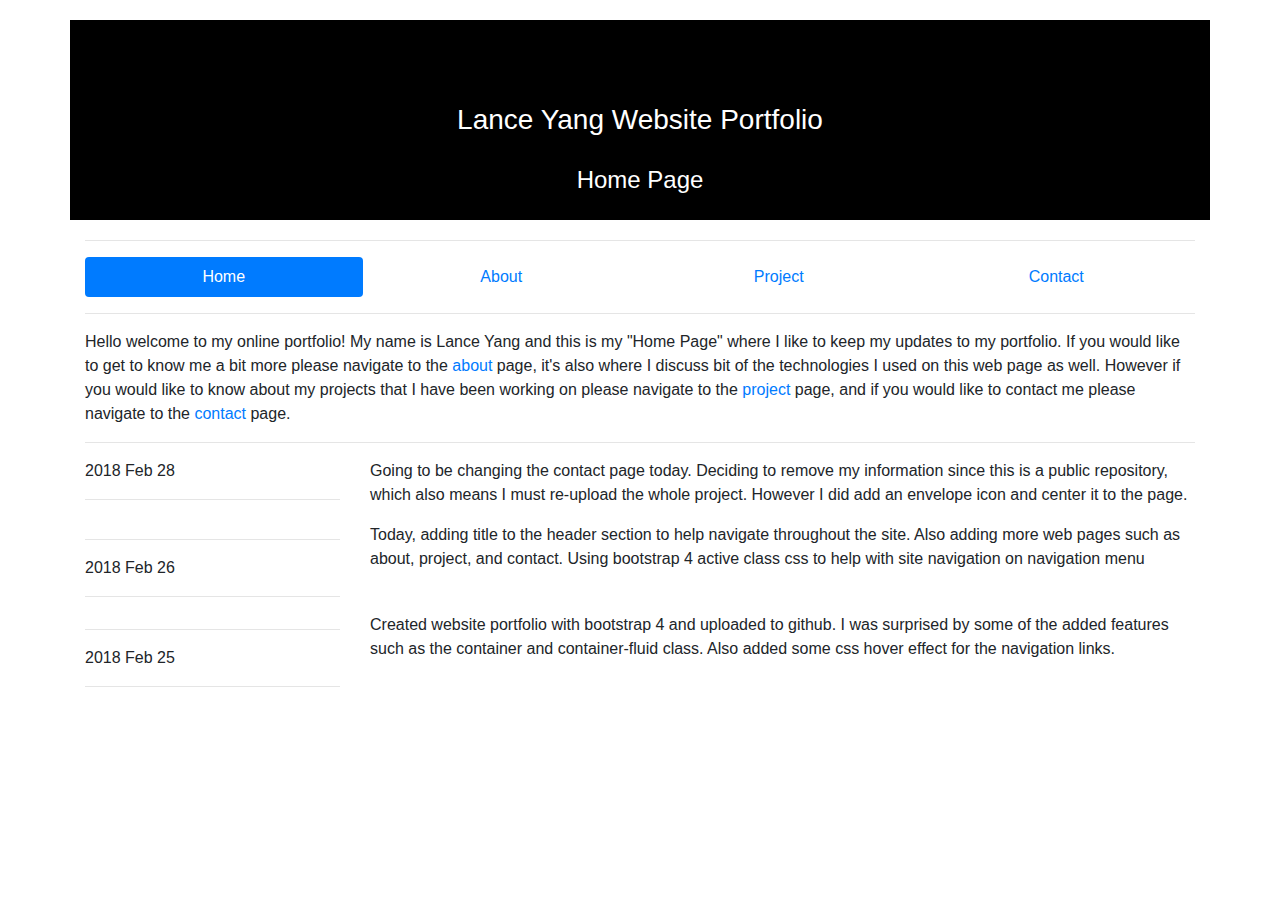
==== index.html @ 82c8da44 "adding to github" ====
<!DOCTYPE html>
<html lang="en">
  <head>
    <meta charset="UTF-8">
    <meta http-equiv="X-UA-Compatible" content="IE=edge">
    <meta name="viewport" content="width=device-width, initial-scale=1.0">
    <title>Portfolio | Home</title>
    <link rel="stylesheet" href="https://maxcdn.bootstrapcdn.com/bootstrap/4.0.0/css/bootstrap.min.css">
    <script src="https://ajax.googleapis.com/ajax/libs/jquery/3.3.1/jquery.min.js"></script>
    <script src="https://cdnjs.cloudflare.com/ajax/libs/popper.js/1.12.9/umd/popper.min.js"></script>
    <script src="https://maxcdn.bootstrapcdn.com/bootstrap/4.0.0/js/bootstrap.min.js"></script>
    <link rel="stylesheet" type="text/css" href="css/style.css">
  </head>
  <body>
    <header>
        <div class="container">
          <div>
            <h3>Lance Yang Website Portfolio</h3>
            <h4>Home Page</h4>
          </div>
        </div>
    </header>
    <nav>
      <div class="container">
        <hr>
        <div>
          <ul class="nav nav-pills nav-justified justify-content-center">
              <li class="nav-item">
                <a class="nav-link active" href="index.html">Home</a>
              </li>
              <li class="nav-item">
                <a class="nav-link" href="about.html">About</a>
              </li>
              <li class="nav-item">
                <a class="nav-link" href="project.html">Project</a>
              </li>
              <li class="nav-item">
                  <a class="nav-link" href="contact.html">Contact</a>
              </li>
            </ul>
        </div>
        <hr>
      </div>
    </nav>
    <section>
      <div class="container">
        <p>
          Hello welcome to my online portfolio! My name is Lance Yang and this is my "Home Page" where I like to keep my updates to my portfolio. If you would like to get to know me a bit more please navigate to the <a href="about.html">about</a> page, it's also where I discuss bit of the technologies I used on this web page as well. However if you would like to know about my projects that I have been working on please navigate to the <a href="project.html">project</a> page, and if you would like to contact me please navigate to the <a href="contact.html">contact</a> page.
        </p>
        <hr>
      </div>
    </section>
    <section>
      <div class="container">
        <div class="row">
          <div class="col-sm-3">
            <p>2018 Feb 28</p>
            <hr>
          </div>
          <div class="col-sm-9">
            <p>Going to be changing the contact page today. Deciding to remove my information since this is a public repository, which also means I must re-upload the whole project. However I did add an envelope icon and center it to the page.</p>
          </div>
        </div>
      </div>
    </section>
  <section>
    <div class="container">
      <div class="row">
        <div class="col-sm-3">
          <hr>
          <p>2018 Feb 26</p>
          <hr>
        </div>
        <div class="col-sm-9">
          <p>Today, adding title to the header section to help navigate throughout the site. Also adding more web pages such as about, project, and contact. Using bootstrap 4 active class css to help with site navigation on navigation menu</p>
        </div>
      </div>
    </div>
  </section>
    <section>
        <div class="container">
          <div class="row">
            <div class="col-sm-3">
              <hr>
              <p>2018 Feb 25</p>
              <hr>
            </div>
            <div class="col-sm-9">
              <p>Created website portfolio with bootstrap 4 and uploaded to github. I was surprised by some of the added features such as the container and container-fluid class. Also added some css hover effect for the navigation links.</p>
            </div>
          </div>
        </div>
      </section>
  </body>
</html>
---- css/style.css ----
body{
  margin: 0;
  padding: 0;
}

a:hover{
  text-decoration: none;
}

header .container{
  margin-top: 20px;
  margin-bottom: 20px;
  background-color: black;
  height: 200px;
  position: relative;
}

header h3{
  color: white;
  position: absolute;
  top: 50%;
  left: 50%;
  margin-right: -50%;
  transform: translate(-50%, -50%)
}

header h4{
  color: white;
  position: absolute;
  top: 80%;
  left: 50%;
  margin-right: -50%;
  transform: translate(-50%, -50%)
}

nav a:hover{
  background-color: #f4f4f4;
}

#boxes{
  margin-top: 20px;
}

#boxes .container{
  height: 200px;
  position: relative;
}


#boxes .container .box{
  position: absolute;
  top: 50%;
  left: 50%;
  margin-right: -50%;
  transform: translate(-50%, -50%);
  text-align: center;
  
}
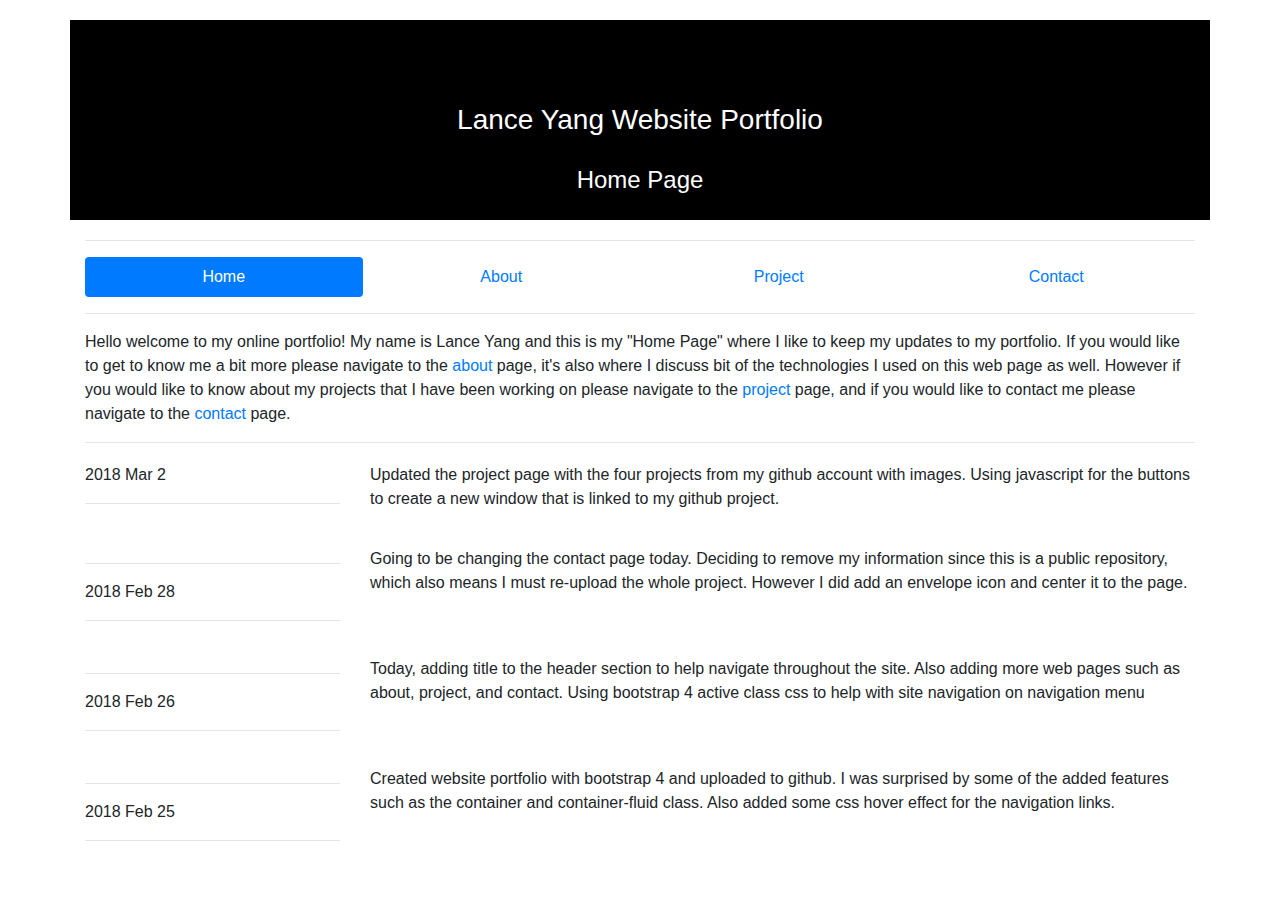
==== commit f80216c6: "updated project page" ====
--- a/index.html
+++ b/index.html
@@ -51,9 +51,23 @@
       </div>
     </section>
     <section>
+        <div class="container">
+          <div class="row">
+            <div class="col-sm-3">
+              <p>2018 Mar 2</p>
+              <hr>
+            </div>
+            <div class="col-sm-9">
+              <p>Updated the project page with the four projects from my github account with images. Using javascript for the buttons to create a new window that is linked to my github project.</p>
+            </div>
+          </div>
+        </div>
+      </section>
+    <section>
       <div class="container">
         <div class="row">
           <div class="col-sm-3">
+            <hr>
             <p>2018 Feb 28</p>
             <hr>
           </div>
--- a/css/style.css
+++ b/css/style.css
@@ -5,6 +5,11 @@
 
 a:hover{
   text-decoration: none;
+}
+
+img {
+  width: 100%;
+  height: auto;
 }
 
 header .container{
@@ -54,6 +59,20 @@
   margin-right: -50%;
   transform: translate(-50%, -50%);
   text-align: center;
-  
 }
 
+/* section */
+section{
+  margin-bottom: 20px;
+}
+section .text-center{
+  text-align: center;
+} 
+
+
+
+section .button-link{
+  text-align: center; 
+  margin-bottom: 20px;
+}
+
